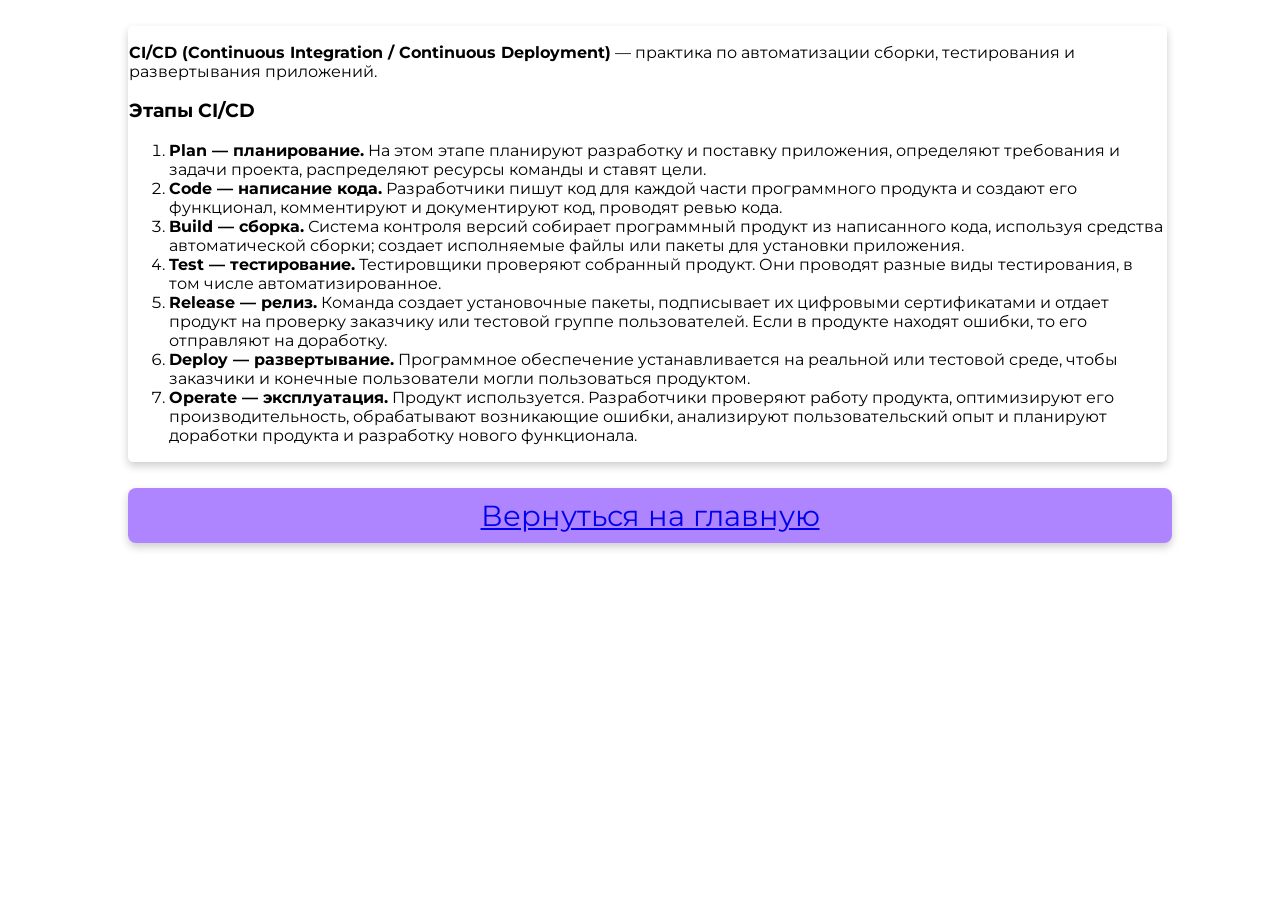
==== html/CI_CD.html @ fc8d326d "Changes to be committed: 	modified:   css/style.css 	new file:   html/CI_CD.html 	new file:   img/CI" ====
<!DOCTYPE html>
<html>
   <head>
      <title>CI/CD</title>
      <link rel="stylesheet" type="text/css" href="../css/style.css">
      <link rel="stylesheet" type="text/css" href="../css/font-awesome.css">
      <link rel="shortcut icon" href="../img/skypro.webp" type="image/x-icon">
      <link href="https://fonts.googleapis.com/css?family=Montserrat:700" rel="stylesheet">      
      <meta charset="utf-8">
      <meta name="viewport" content="width=device-width, initial-scale=1">      
   </head>
   <body>
      <!--Card-->
   <div class="card_win">
      <p><b>CI/CD (Continuous Integration / Continuous Deployment)</b> — практика по автоматизации сборки, тестирования и развертывания приложений.</p>
      <h3 id="rt-0">Этапы CI/CD</h3>
      <ol>
        <li><b>Plan — планирование.</b> На этом этапе планируют разработку и поставку приложения, определяют требования и задачи проекта, распределяют ресурсы команды и ставят цели.</li>
        <li><b>Code — написание кода.</b> Разработчики пишут код для каждой части программного продукта и создают его функционал, комментируют и документируют код, проводят ревью кода.</li>
        <li><b>Build — сборка.</b> Система контроля версий собирает программный продукт из написанного кода, используя средства автоматической сборки; создает исполняемые файлы или пакеты для установки приложения.</li>
        <li><b>Test — тестирование.</b> Тестировщики проверяют собранный продукт. Они проводят разные виды тестирования, в том числе автоматизированное.</li>
        <li><b>Release — релиз.</b> Команда создает установочные пакеты, подписывает их цифровыми сертификатами и отдает продукт на проверку заказчику или тестовой группе пользователей. Если в продукте находят ошибки, то его отправляют на доработку.</li>
        <li><b>Deploy — развертывание.</b> Программное обеспечение устанавливается на реальной или тестовой среде, чтобы заказчики и конечные пользователи могли пользоваться продуктом.</li>
        <li><b>Operate — эксплуатация.</b> Продукт используется. Разработчики проверяют работу продукта, оптимизируют его производительность, обрабатывают возникающие ошибки, анализируют пользовательский опыт и планируют доработки продукта и разработку нового функционала.</li>
      </ol>       
   </div>
      <!--footer-->
      <footer class="animated fadeIn">
          <p class="location_win" align="center">
            <a href="../index.html">Вернуться на главную</a>
         </p>
         &copy; 2024. SkyPro
      </footer>
   </body>
</html>
---- css/style.css ----
* {
	font-family: 'Montserrat', sans-serif;
}

body {
	width: 100%;
	margin: 0px;
	background-image: url(../img/bg.jpg);
	background-repeat: repeat-y no-repeat;
	background-size: cover;
	background-position: center;
	background-attachment: fixed;
}

.icons>a {
	text-decoration: none;
	color: darkgray;
}

.location>a {
	text-decoration: none;
	color: white;
}

.location:hover {
	box-shadow: 0 8px 16px 0 rgba(0, 0, 0, 0.2);
}


/*---------- Responsive Grid ---------------*/

@media screen and (min-width: 1001px) {
	.card {
		margin-left: 32%;
		margin-top: 2%;
		padding: 1px;		
		background-color: white;
		box-shadow: 0 4px 8px 0 rgba(0, 0, 0, 0.2);
		transition: 0.3s;
		width: 35%;
		border-radius: 5px;
	}
	.card_win {
		margin-left: 10%;
		margin-top: 2%;
		padding: 1px;		
		background-color: white;
		box-shadow: 0 4px 8px 0 rgba(0, 0, 0, 0.2);
		transition: 0.3s;
		width: 81%;
		border-radius: 5px;
	}
	.card:hover {
		box-shadow: 0 8px 16px 0 rgba(0, 0, 0, 1);
	}	
	img {
		border: 5px solid rgb(88,14,162);
		border-radius: 2%;
		margin-top: 2%;
		margin-bottom: -15% !important;
		width: 20%;
	}
	.name {
		text-align: center;
		font-size: 2.8em;
		color: rgb(88,14,162);
		margin-top: 5%;
		margin-bottom: auto;
		text-transform: capitalize;
	}
	hr {
		margin-top: 18%;
		width: 90%;
		height: 2px;
		background-color: rgb(88,14,162);
		border: 0px;
	}
	.subtitle {
		text-align: center;
		font-size: 1.5em;
		color: darkgray;
	}
	.icons {
		font-size: 18px;
		text-align: center;
		margin-right: 0px;
		margin-left: 0px;
		color: darkgray;
		margin-bottom: 40px;
	}
	.location_win {
		text-align: center;
		color: white;
		font-size: 1.5em;		
		background-color: rgba(175,133,255,1);
		margin-left: 10%;
		margin-top: 2%;
		padding: 10px;
		border-radius: 8px;
		box-shadow: 0 4px 8px 0 rgba(0, 0, 0, 0.2);
		transition: 0.3s;
		width: 80%;
	}
	.location {
		text-align: center;
		color: white;
		font-size: 1.5em;
		display: block;
		background-color: rgba(175,133,255,1);
		padding: 10px;
		margin-left: auto;
		margin-right: auto;
		border-radius: 8px;
		width: 90%;
	}
		
}

@media (min-width: 100px) and (max-width: 728px) and (orientation:portrait) {
	body {
		width: 100%;
		margin: 0px;
		background: url(../img/bg.jpg) fixed no;
		overflow-x: hidden;
	}
	hr {
		width: 93%;
		height: 2px;
		background-color: gainsboro;
		border: 0px;
	}
	.card {
		margin-top: 10%;
		margin-left: 2%;
		margin-right: 0px;
		background-color: white;
		box-shadow: 0 4px 8px 0 rgba(0, 0, 0, 0.2);
		transition: 0.3s;
		width: 95%;
		border-radius: 5px;
	}
	.card:hover {
		box-shadow: 0 8px 16px 0 rgba(0, 0, 0, 1);
	}
	img {
		border: 15px solid white;
		margin-bottom: -20% !important;
		border-radius: 50%;
		width: 33%;
	}	
	.name {
		padding-right: 4px;
		padding-left: 4px;
		text-align: center;
		font-size: 2.5em;
		color: gainsboro;
		margin-top: 16%;
		margin-bottom: auto;
		text-transform: capitalize;
	}
	.subtitle {
		text-align: center;
		font-size: 1.2em;
		color: darkgray;
	}
	.icons {
		font-size: 11px;
		text-align: center;
		margin-right: 0px;
		margin-left: 0px;
		color: darkgray;
		margin-bottom: 40px;
	}	
}

@media (min-width: 100px) and (max-width: 728px) and (orientation:landscape) {
	body {
		width: 100%;
		margin: 0px;
		background: url(../img/bg.jpg) fixed no;
		overflow-x: hidden;
	}
	hr {
		width: 93%;
		height: 2px;
		background-color: gainsboro;
		border: 0px;
	}
	.card {
		margin-top: 6%;
		margin-left: 9%;
		margin-right: 0px;
		background-color: white;
		box-shadow: 0 4px 8px 0 rgba(0, 0, 0, 0.2);
		transition: 0.3s;
		width: 80%;
		border-radius: 5px;
	}
	.card:hover {
		box-shadow: 0 8px 16px 0 rgba(0, 0, 0, 1);
	}
	img {
		border: 15px solid white;
		margin-bottom: -15% !important;
		border-radius: 50%;
		width: 25%;
	}
	.name {
		padding-right: 4px;
		padding-left: 4px;
		text-align: center;
		font-size: 2.8em;
		color: gainsboro;
		margin-top: 16%;
		margin-bottom: auto;
		text-transform: capitalize;
	}
	.subtitle {
		text-align: center;
		font-size: 1.9em;
		color: darkgray;
	}
	.icons {
		font-size: 18px;
		text-align: center;
		margin-right: 0px;
		margin-left: 0px;
		color: darkgray;
		margin-bottom: 40px;
	}
	.location {
		text-align: center;
		color: white;
		font-size: 1.5em;
		display: block;
		background-color: rgba(175,133,255,1);
		padding: 10px;
		margin-left: 7%;
		margin-right: 7%;
		border-radius: 8px;
	}
}

@media only screen and (min-width: 728px) and (max-width: 1000px) {
	body {
		width: 100%;
		margin: 0px;
		background: url(../img/bg.jpg) fixed no;
		overflow-x: hidden;
	}
	hr {
		width: 93%;
		height: 2px;
		background-color: gainsboro;
		border: 0px;
	}
	.card {
		margin-top: 4%;
		margin-left: 13%;
		align-content: center;
		background-color: white;
		box-shadow: 0 4px 8px 0 rgba(0, 0, 0, 0.2);
		transition: 0.3s;
		width: 75%;
		border-radius: 5px;
	}
	.card:hover {
		box-shadow: 0 8px 16px 0 rgba(0, 0, 0, 1);
	}
	img {
		border: 15px solid white;
		margin-bottom: -18% !important;
		border-radius: 50%;
		width: 30%;
	}
	.name {
		text-align: center;
		font-size: 2.5em;
		color: gainsboro;
		margin-top: 16%;
		margin-bottom: auto;
		text-transform: capitalize;
	}
	.subtitle {
		text-align: center;
		font-size: 2em;
		color: darkgray;
	}
	.icons {
		font-size: 15px;
		text-align: center;
		margin-right: 0px;
		margin-left: 0px;
		color: darkgray;
		margin-bottom: 40px;
	}
	.location {
		text-align: center;
		color: white;
		font-size: 1.8em;
		display: block;
		background-color: rgba(175,133,255,1);
		padding: 10px;
		margin-left: 7%;
		margin-right: 7%;
		border-radius: 8px;
	}
}


/*---------- Responsive Grid Ends ---------------*/
footer {
	text-align: center;
	color: white;
	font-size: 1.2em
}
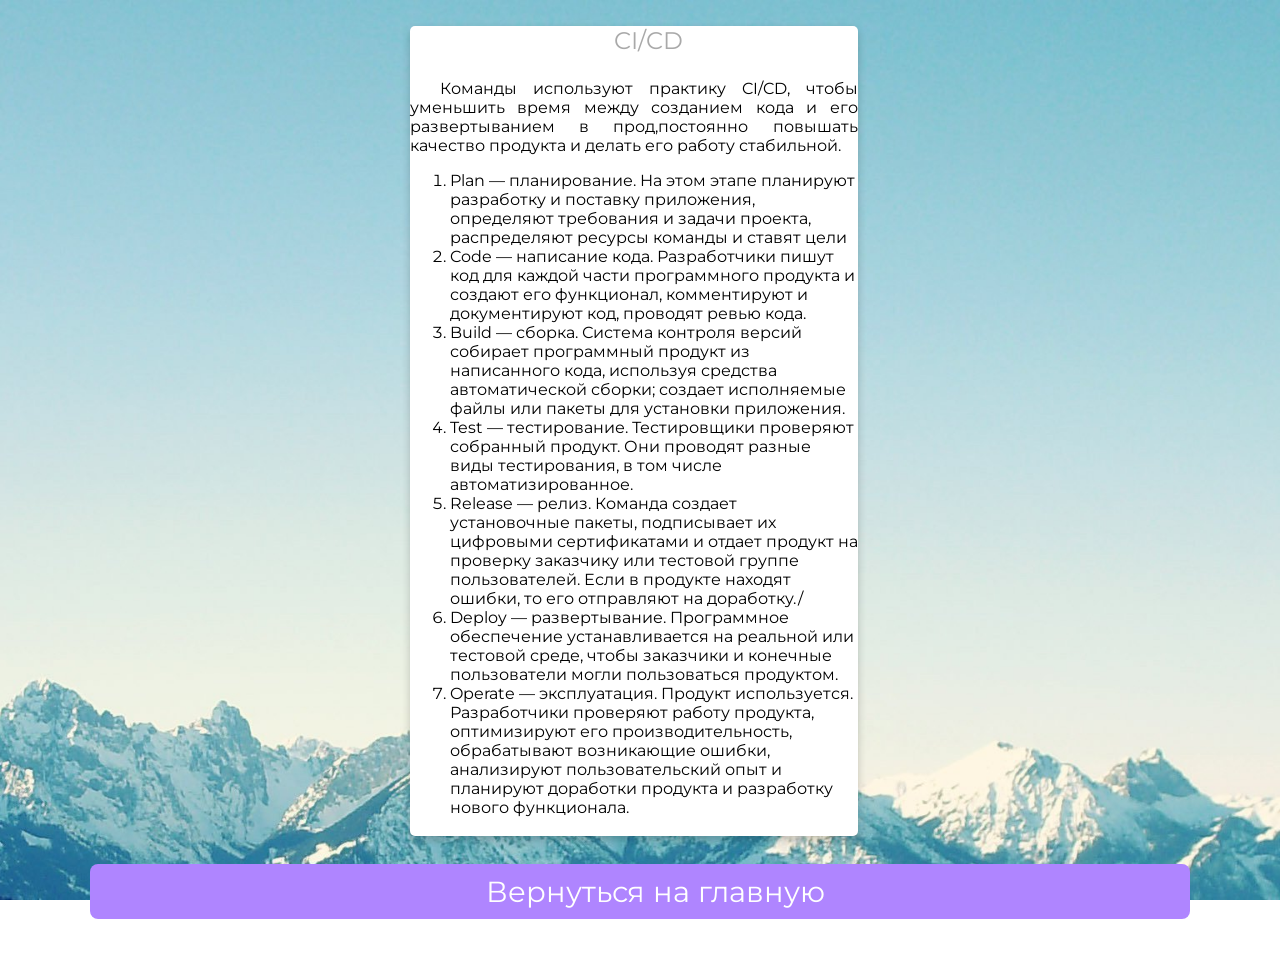
==== commit 269dc7c1: "first commit" ====
--- a/html/CI_CD.html
+++ b/html/CI_CD.html
@@ -1,35 +1,53 @@
 <!DOCTYPE html>
 <html>
-   <head>
-      <title>CI/CD</title>
-      <link rel="stylesheet" type="text/css" href="../css/style.css">
-      <link rel="stylesheet" type="text/css" href="../css/font-awesome.css">
-      <link rel="shortcut icon" href="../img/skypro.webp" type="image/x-icon">
-      <link href="https://fonts.googleapis.com/css?family=Montserrat:700" rel="stylesheet">      
-      <meta charset="utf-8">
-      <meta name="viewport" content="width=device-width, initial-scale=1">      
-   </head>
-   <body>
-      <!--Card-->
-   <div class="card_win">
-      <p><b>CI/CD (Continuous Integration / Continuous Deployment)</b> — практика по автоматизации сборки, тестирования и развертывания приложений.</p>
-      <h3 id="rt-0">Этапы CI/CD</h3>
-      <ol>
-        <li><b>Plan — планирование.</b> На этом этапе планируют разработку и поставку приложения, определяют требования и задачи проекта, распределяют ресурсы команды и ставят цели.</li>
-        <li><b>Code — написание кода.</b> Разработчики пишут код для каждой части программного продукта и создают его функционал, комментируют и документируют код, проводят ревью кода.</li>
-        <li><b>Build — сборка.</b> Система контроля версий собирает программный продукт из написанного кода, используя средства автоматической сборки; создает исполняемые файлы или пакеты для установки приложения.</li>
-        <li><b>Test — тестирование.</b> Тестировщики проверяют собранный продукт. Они проводят разные виды тестирования, в том числе автоматизированное.</li>
-        <li><b>Release — релиз.</b> Команда создает установочные пакеты, подписывает их цифровыми сертификатами и отдает продукт на проверку заказчику или тестовой группе пользователей. Если в продукте находят ошибки, то его отправляют на доработку.</li>
-        <li><b>Deploy — развертывание.</b> Программное обеспечение устанавливается на реальной или тестовой среде, чтобы заказчики и конечные пользователи могли пользоваться продуктом.</li>
-        <li><b>Operate — эксплуатация.</b> Продукт используется. Разработчики проверяют работу продукта, оптимизируют его производительность, обрабатывают возникающие ошибки, анализируют пользовательский опыт и планируют доработки продукта и разработку нового функционала.</li>
-      </ol>       
-   </div>
-      <!--footer-->
-      <footer class="animated fadeIn">
-          <p class="location_win" align="center">
+
+<head>
+    <title>CI/CD</title>
+    <link rel="stylesheet" type="text/css" href="../css/style.css">
+    <link rel="stylesheet" type="text/css" href="../css/font-awesome.css">
+    <link rel="shortcut icon" href="../img/9140319.ico" type="image/x-icon">
+    <link href="https://fonts.googleapis.com/css?family=Montserrat:700" rel="stylesheet">
+    <meta charset="utf-8">
+    <meta name="viewport" content="width=device-width, initial-scale=1">
+</head>
+
+<body>
+    <!--Card-->
+    <div class="card animated fadeIn">
+        <p class="subtitle">CI/CD</p>
+        <p class="justify">Команды используют практику CI/CD, чтобы уменьшить время между
+            созданием кода и его развертыванием в прод,постоянно повышать качество продукта
+            и делать его работу стабильной.</p>
+        <ol>
+            <li>Plan — планирование. На этом этапе планируют разработку и поставку приложения, определяют
+                требования и задачи проекта, распределяют ресурсы команды и ставят цели</li>
+            <li>Code — написание кода. Разработчики пишут код для каждой части программного продукта и создают его
+                функционал,
+                комментируют и документируют код, проводят ревью кода.</li>
+            <li>Build — сборка. Система контроля версий собирает программный продукт из написанного кода,
+                используя средства автоматической сборки; создает исполняемые файлы или пакеты для установки приложения.
+            </li>
+            <li>Test — тестирование. Тестировщики проверяют собранный продукт. Они проводят разные виды тестирования, в
+                том числе автоматизированное.</li>
+            <li>Release — релиз. Команда создает установочные пакеты, подписывает их цифровыми сертификатами
+                и отдает продукт на проверку заказчику или тестовой группе пользователей.
+                Если в продукте находят ошибки, то его отправляют на доработку./</li>
+            <li>Deploy — развертывание. Программное обеспечение устанавливается на реальной или тестовой среде,
+                чтобы заказчики и конечные пользователи могли пользоваться продуктом.</li>
+            <li>Operate — эксплуатация. Продукт используется. Разработчики проверяют работу продукта, оптимизируют его
+                производительность,
+                обрабатывают возникающие ошибки, анализируют пользовательский опыт и планируют доработки продукта и
+                разработку нового функционала.</li>
+            </uol>
+            <br>
+    </div>
+    <!--footer-->
+    <footer class="animated fadeIn">
+        <p class="location" align="center">
             <a href="../index.html">Вернуться на главную</a>
-         </p>
-         &copy; 2024. SkyPro
-      </footer>
-   </body>
+        </p>
+        &copy; 2025. SkyPro
+    </footer>
+</body>
+
 </html>
--- a/css/style.css
+++ b/css/style.css
@@ -5,7 +5,7 @@
 body {
 	width: 100%;
 	margin: 0px;
-	background-image: url(../img/bg.jpg);
+	background-image: url(../img/bg2.jpg);
 	background-repeat: repeat-y no-repeat;
 	background-size: cover;
 	background-position: center;
@@ -33,102 +33,85 @@
 	.card {
 		margin-left: 32%;
 		margin-top: 2%;
-		padding: 1px;		
+		padding: 0px;
 		background-color: white;
 		box-shadow: 0 4px 8px 0 rgba(0, 0, 0, 0.2);
 		transition: 0.3s;
 		width: 35%;
 		border-radius: 5px;
 	}
-	.card_win {
-		margin-left: 10%;
-		margin-top: 2%;
-		padding: 1px;		
-		background-color: white;
-		box-shadow: 0 4px 8px 0 rgba(0, 0, 0, 0.2);
-		transition: 0.3s;
-		width: 81%;
-		border-radius: 5px;
-	}
+
 	.card:hover {
 		box-shadow: 0 8px 16px 0 rgba(0, 0, 0, 1);
-	}	
+	}
+
 	img {
-		border: 5px solid rgb(88,14,162);
-		border-radius: 2%;
-		margin-top: 2%;
+		border: 20px solid white;
+		border-radius: 50%;
+		margin-top: 8%;
 		margin-bottom: -15% !important;
-		width: 20%;
-	}
+		width: 30%;
+	}
+
 	.name {
 		text-align: center;
 		font-size: 2.8em;
-		color: rgb(88,14,162);
-		margin-top: 5%;
+		color: gainsboro;
+		margin-top: 15%;
 		margin-bottom: auto;
 		text-transform: capitalize;
 	}
-	hr {
-		margin-top: 18%;
-		width: 90%;
-		height: 2px;
-		background-color: rgb(88,14,162);
-		border: 0px;
-	}
-	.subtitle {
-		text-align: center;
-		font-size: 1.5em;
-		color: darkgray;
-	}
-	.icons {
-		font-size: 18px;
-		text-align: center;
-		margin-right: 0px;
-		margin-left: 0px;
-		color: darkgray;
-		margin-bottom: 40px;
-	}
-	.location_win {
-		text-align: center;
-		color: white;
-		font-size: 1.5em;		
-		background-color: rgba(175,133,255,1);
-		margin-left: 10%;
-		margin-top: 2%;
-		padding: 10px;
-		border-radius: 8px;
-		box-shadow: 0 4px 8px 0 rgba(0, 0, 0, 0.2);
-		transition: 0.3s;
-		width: 80%;
-	}
-	.location {
-		text-align: center;
-		color: white;
-		font-size: 1.5em;
-		display: block;
-		background-color: rgba(175,133,255,1);
-		padding: 10px;
-		margin-left: auto;
-		margin-right: auto;
-		border-radius: 8px;
-		width: 90%;
-	}
-		
-}
-
-@media (min-width: 100px) and (max-width: 728px) and (orientation:portrait) {
-	body {
-		width: 100%;
-		margin: 0px;
-		background: url(../img/bg.jpg) fixed no;
-		overflow-x: hidden;
-	}
+
 	hr {
 		width: 93%;
 		height: 2px;
 		background-color: gainsboro;
 		border: 0px;
 	}
+
+	.subtitle {
+		text-align: center;
+		font-size: 1.5em;
+		color: darkgray;
+	}
+
+	.icons {
+		font-size: 18px;
+		text-align: center;
+		margin-right: 0px;
+		margin-left: 0px;
+		color: darkgray;
+		margin-bottom: 40px;
+	}
+
+	.location {
+		text-align: center;
+		color: white;
+		font-size: 1.5em;
+		display: block;
+		background-color: rgba(175, 133, 255, 1);
+		padding: 10px;
+		margin-left: 7%;
+		margin-right: 7%;
+		border-radius: 8px;
+	}
+}
+
+@media (min-width: 100px) and (max-width: 728px) and (orientation:portrait) {
+	body {
+		width: 100%;
+		margin: 0px;
+		background: url(../img/bg2.jpg) fixed no;
+		overflow-x: hidden;
+	}
+
+	hr {
+		width: 93%;
+		height: 2px;
+		background-color: gainsboro;
+		border: 0px;
+	}
+
 	.card {
 		margin-top: 10%;
 		margin-left: 2%;
@@ -139,15 +122,18 @@
 		width: 95%;
 		border-radius: 5px;
 	}
+
 	.card:hover {
 		box-shadow: 0 8px 16px 0 rgba(0, 0, 0, 1);
 	}
+
 	img {
 		border: 15px solid white;
 		margin-bottom: -20% !important;
 		border-radius: 50%;
 		width: 33%;
-	}	
+	}
+
 	.name {
 		padding-right: 4px;
 		padding-left: 4px;
@@ -158,11 +144,13 @@
 		margin-bottom: auto;
 		text-transform: capitalize;
 	}
+
 	.subtitle {
 		text-align: center;
 		font-size: 1.2em;
 		color: darkgray;
 	}
+
 	.icons {
 		font-size: 11px;
 		text-align: center;
@@ -170,22 +158,36 @@
 		margin-left: 0px;
 		color: darkgray;
 		margin-bottom: 40px;
-	}	
+	}
+
+	.location {
+		text-align: center;
+		color: white;
+		font-size: 0.8em;
+		display: block;
+		background-color: rgba(175, 133, 255, 1);
+		padding: 10px;
+		margin-left: 7%;
+		margin-right: 7%;
+		border-radius: 8px;
+	}
 }
 
 @media (min-width: 100px) and (max-width: 728px) and (orientation:landscape) {
 	body {
 		width: 100%;
 		margin: 0px;
-		background: url(../img/bg.jpg) fixed no;
+		background: url(../img/bg2.jpg) fixed no;
 		overflow-x: hidden;
 	}
+
 	hr {
 		width: 93%;
 		height: 2px;
 		background-color: gainsboro;
 		border: 0px;
 	}
+
 	.card {
 		margin-top: 6%;
 		margin-left: 9%;
@@ -196,15 +198,18 @@
 		width: 80%;
 		border-radius: 5px;
 	}
+
 	.card:hover {
 		box-shadow: 0 8px 16px 0 rgba(0, 0, 0, 1);
 	}
+
 	img {
 		border: 15px solid white;
 		margin-bottom: -15% !important;
 		border-radius: 50%;
 		width: 25%;
 	}
+
 	.name {
 		padding-right: 4px;
 		padding-left: 4px;
@@ -215,11 +220,13 @@
 		margin-bottom: auto;
 		text-transform: capitalize;
 	}
+
 	.subtitle {
 		text-align: center;
 		font-size: 1.9em;
 		color: darkgray;
 	}
+
 	.icons {
 		font-size: 18px;
 		text-align: center;
@@ -228,12 +235,13 @@
 		color: darkgray;
 		margin-bottom: 40px;
 	}
+
 	.location {
 		text-align: center;
 		color: white;
 		font-size: 1.5em;
 		display: block;
-		background-color: rgba(175,133,255,1);
+		background-color: rgb(102, 198, 219);
 		padding: 10px;
 		margin-left: 7%;
 		margin-right: 7%;
@@ -245,15 +253,17 @@
 	body {
 		width: 100%;
 		margin: 0px;
-		background: url(../img/bg.jpg) fixed no;
+		background: url(../img/bg2.jpg) fixed no;
 		overflow-x: hidden;
 	}
+
 	hr {
 		width: 93%;
 		height: 2px;
 		background-color: gainsboro;
 		border: 0px;
 	}
+
 	.card {
 		margin-top: 4%;
 		margin-left: 13%;
@@ -264,15 +274,18 @@
 		width: 75%;
 		border-radius: 5px;
 	}
+
 	.card:hover {
 		box-shadow: 0 8px 16px 0 rgba(0, 0, 0, 1);
 	}
+
 	img {
 		border: 15px solid white;
 		margin-bottom: -18% !important;
 		border-radius: 50%;
 		width: 30%;
 	}
+
 	.name {
 		text-align: center;
 		font-size: 2.5em;
@@ -281,11 +294,13 @@
 		margin-bottom: auto;
 		text-transform: capitalize;
 	}
+
 	.subtitle {
 		text-align: center;
 		font-size: 2em;
 		color: darkgray;
 	}
+
 	.icons {
 		font-size: 15px;
 		text-align: center;
@@ -294,12 +309,13 @@
 		color: darkgray;
 		margin-bottom: 40px;
 	}
+
 	.location {
 		text-align: center;
 		color: white;
 		font-size: 1.8em;
 		display: block;
-		background-color: rgba(175,133,255,1);
+		background-color: rgba(175, 133, 255, 1);
 		padding: 10px;
 		margin-left: 7%;
 		margin-right: 7%;
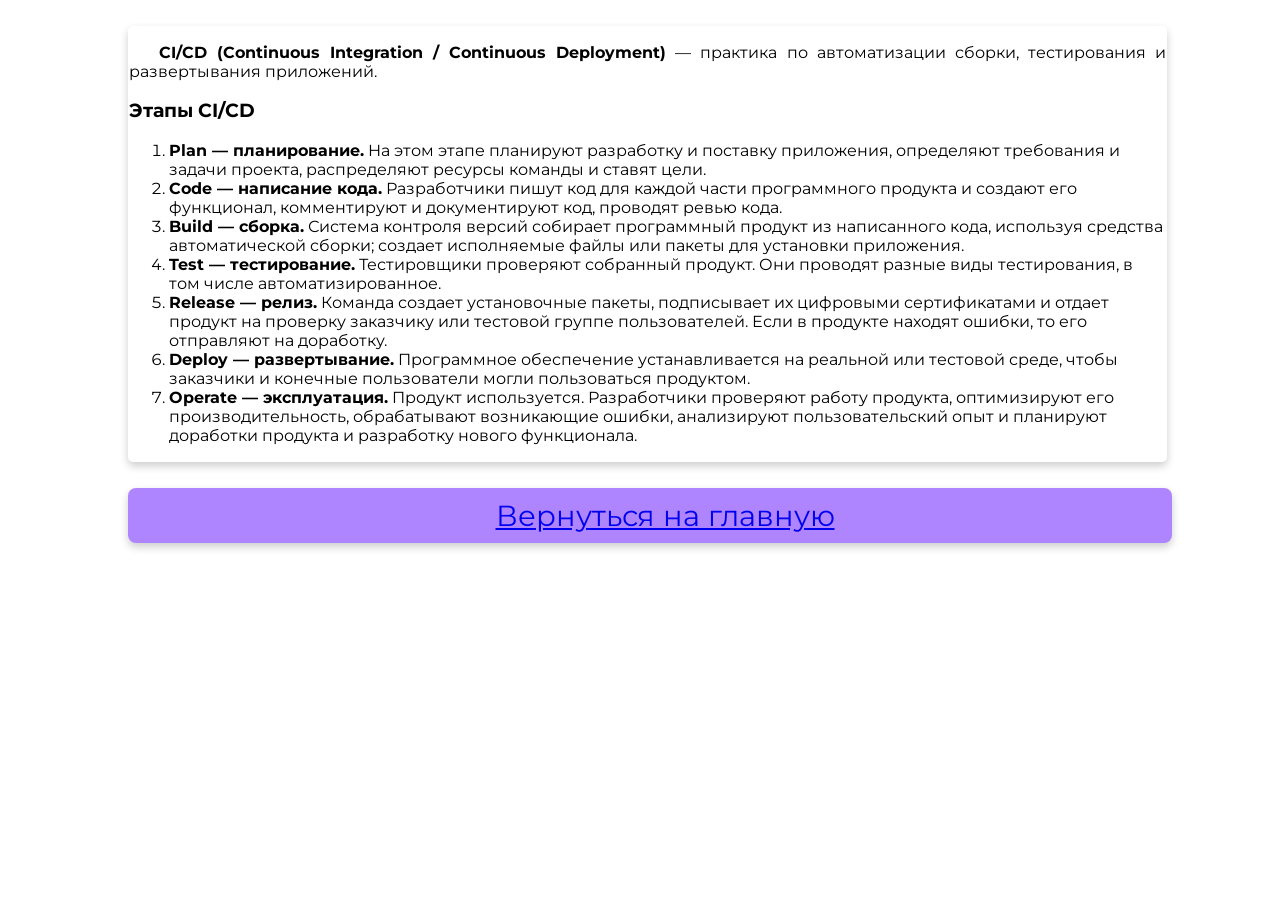
==== commit 7df11da1: "Merge 84fdaaa204f782658169367867a583629b1c07bc into 71b51c3827b2974a1ff5dd204e92a93de5986c6e" ====
--- a/html/CI_CD.html
+++ b/html/CI_CD.html
@@ -1,53 +1,35 @@
 <!DOCTYPE html>
 <html>
-
-<head>
-    <title>CI/CD</title>
-    <link rel="stylesheet" type="text/css" href="../css/style.css">
-    <link rel="stylesheet" type="text/css" href="../css/font-awesome.css">
-    <link rel="shortcut icon" href="../img/9140319.ico" type="image/x-icon">
-    <link href="https://fonts.googleapis.com/css?family=Montserrat:700" rel="stylesheet">
-    <meta charset="utf-8">
-    <meta name="viewport" content="width=device-width, initial-scale=1">
-</head>
-
-<body>
-    <!--Card-->
-    <div class="card animated fadeIn">
-        <p class="subtitle">CI/CD</p>
-        <p class="justify">Команды используют практику CI/CD, чтобы уменьшить время между
-            созданием кода и его развертыванием в прод,постоянно повышать качество продукта
-            и делать его работу стабильной.</p>
-        <ol>
-            <li>Plan — планирование. На этом этапе планируют разработку и поставку приложения, определяют
-                требования и задачи проекта, распределяют ресурсы команды и ставят цели</li>
-            <li>Code — написание кода. Разработчики пишут код для каждой части программного продукта и создают его
-                функционал,
-                комментируют и документируют код, проводят ревью кода.</li>
-            <li>Build — сборка. Система контроля версий собирает программный продукт из написанного кода,
-                используя средства автоматической сборки; создает исполняемые файлы или пакеты для установки приложения.
-            </li>
-            <li>Test — тестирование. Тестировщики проверяют собранный продукт. Они проводят разные виды тестирования, в
-                том числе автоматизированное.</li>
-            <li>Release — релиз. Команда создает установочные пакеты, подписывает их цифровыми сертификатами
-                и отдает продукт на проверку заказчику или тестовой группе пользователей.
-                Если в продукте находят ошибки, то его отправляют на доработку./</li>
-            <li>Deploy — развертывание. Программное обеспечение устанавливается на реальной или тестовой среде,
-                чтобы заказчики и конечные пользователи могли пользоваться продуктом.</li>
-            <li>Operate — эксплуатация. Продукт используется. Разработчики проверяют работу продукта, оптимизируют его
-                производительность,
-                обрабатывают возникающие ошибки, анализируют пользовательский опыт и планируют доработки продукта и
-                разработку нового функционала.</li>
-            </uol>
-            <br>
-    </div>
-    <!--footer-->
-    <footer class="animated fadeIn">
-        <p class="location" align="center">
+   <head>
+      <title>CI/CD</title>
+      <link rel="stylesheet" type="text/css" href="../css/style.css">
+      <link rel="stylesheet" type="text/css" href="../css/font-awesome.css">
+      <link rel="shortcut icon" href="../img/skypro.webp" type="image/x-icon">
+      <link href="https://fonts.googleapis.com/css?family=Montserrat:700" rel="stylesheet">      
+      <meta charset="utf-8">
+      <meta name="viewport" content="width=device-width, initial-scale=1">      
+   </head>
+   <body>
+      <!--Card-->
+   <div class="card_win">
+      <p><b>CI/CD (Continuous Integration / Continuous Deployment)</b> — практика по автоматизации сборки, тестирования и развертывания приложений.</p>
+      <h3 id="rt-0">Этапы CI/CD</h3>
+      <ol>
+        <li><b>Plan — планирование.</b> На этом этапе планируют разработку и поставку приложения, определяют требования и задачи проекта, распределяют ресурсы команды и ставят цели.</li>
+        <li><b>Code — написание кода.</b> Разработчики пишут код для каждой части программного продукта и создают его функционал, комментируют и документируют код, проводят ревью кода.</li>
+        <li><b>Build — сборка.</b> Система контроля версий собирает программный продукт из написанного кода, используя средства автоматической сборки; создает исполняемые файлы или пакеты для установки приложения.</li>
+        <li><b>Test — тестирование.</b> Тестировщики проверяют собранный продукт. Они проводят разные виды тестирования, в том числе автоматизированное.</li>
+        <li><b>Release — релиз.</b> Команда создает установочные пакеты, подписывает их цифровыми сертификатами и отдает продукт на проверку заказчику или тестовой группе пользователей. Если в продукте находят ошибки, то его отправляют на доработку.</li>
+        <li><b>Deploy — развертывание.</b> Программное обеспечение устанавливается на реальной или тестовой среде, чтобы заказчики и конечные пользователи могли пользоваться продуктом.</li>
+        <li><b>Operate — эксплуатация.</b> Продукт используется. Разработчики проверяют работу продукта, оптимизируют его производительность, обрабатывают возникающие ошибки, анализируют пользовательский опыт и планируют доработки продукта и разработку нового функционала.</li>
+      </ol>       
+   </div>
+      <!--footer-->
+      <footer class="animated fadeIn">
+          <p class="location_win" align="center">
             <a href="../index.html">Вернуться на главную</a>
-        </p>
-        &copy; 2025. SkyPro
-    </footer>
-</body>
-
+         </p>
+         &copy; 2024. SkyPro
+      </footer>
+   </body>
 </html>
--- a/css/style.css
+++ b/css/style.css
@@ -5,7 +5,7 @@
 body {
 	width: 100%;
 	margin: 0px;
-	background-image: url(../img/bg2.jpg);
+	background-image: url(../img/bg.jpg);
 	background-repeat: repeat-y no-repeat;
 	background-size: cover;
 	background-position: center;
@@ -33,110 +33,247 @@
 	.card {
 		margin-left: 32%;
 		margin-top: 2%;
-		padding: 0px;
+		padding: 1px;		
 		background-color: white;
 		box-shadow: 0 4px 8px 0 rgba(0, 0, 0, 0.2);
 		transition: 0.3s;
 		width: 35%;
 		border-radius: 5px;
 	}
-
+	.card_win {
+		margin-left: 10%;
+		margin-top: 2%;
+		padding: 1px;		
+		background-color: white;
+		box-shadow: 0 4px 8px 0 rgba(0, 0, 0, 0.2);
+		transition: 0.3s;
+		width: 81%;
+		border-radius: 5px;
+	}
 	.card:hover {
 		box-shadow: 0 8px 16px 0 rgba(0, 0, 0, 1);
-	}
-
+	}	
 	img {
-		border: 20px solid white;
-		border-radius: 50%;
-		margin-top: 8%;
+		border: 5px solid rgb(88,14,162);
+		border-radius: 2%;
+		margin-top: 2%;
 		margin-bottom: -15% !important;
-		width: 30%;
-	}
-
+		width: 20%;
+	}
 	.name {
 		text-align: center;
 		font-size: 2.8em;
-		color: gainsboro;
-		margin-top: 15%;
+		color: rgb(88,14,162);
+		margin-top: 5%;
 		margin-bottom: auto;
 		text-transform: capitalize;
 	}
-
+	hr {
+		margin-top: 18%;
+		width: 90%;
+		height: 2px;
+		background-color: rgb(88,14,162);
+		border: 0px;
+	}
+	.subtitle {
+		text-align: center;
+		font-size: 1.5em;
+		color: darkgray;
+	}
+	.icons {
+		font-size: 18px;
+		text-align: center;
+		margin-right: 0px;
+		margin-left: 0px;
+		color: darkgray;
+		margin-bottom: 40px;
+	}
+	.location_win {
+		text-align: center;
+		color: white;
+		font-size: 1.5em;		
+		background-color: rgba(175,133,255,1);
+		margin-left: 10%;
+		margin-top: 2%;
+		padding: 10px;
+		border-radius: 8px;
+		box-shadow: 0 4px 8px 0 rgba(0, 0, 0, 0.2);
+		transition: 0.3s;
+		width: 80%;
+	}
+	.location {
+		text-align: center;
+		color: white;
+		font-size: 1.5em;
+		display: block;
+		background-color: rgba(175,133,255,1);
+		padding: 10px;
+		margin-left: auto;
+		margin-right: auto;
+		border-radius: 8px;
+		width: 90%;
+	}
+		
+}
+
+@media (min-width: 100px) and (max-width: 728px) and (orientation:portrait) {
+	body {
+		width: 100%;
+		margin: 0px;
+		background: url(../img/bg.jpg) fixed no;
+		overflow-x: hidden;
+	}
 	hr {
 		width: 93%;
 		height: 2px;
 		background-color: gainsboro;
 		border: 0px;
 	}
-
+	.card {
+		margin-top: 10%;
+		margin-left: 2%;
+		margin-right: 0px;
+		background-color: white;
+		box-shadow: 0 4px 8px 0 rgba(0, 0, 0, 0.2);
+		transition: 0.3s;
+		width: 95%;
+		border-radius: 5px;
+	}
+	.card:hover {
+		box-shadow: 0 8px 16px 0 rgba(0, 0, 0, 1);
+	}
+	img {
+		border: 15px solid white;
+		margin-bottom: -20% !important;
+		border-radius: 50%;
+		width: 33%;
+	}	
+	.name {
+		padding-right: 4px;
+		padding-left: 4px;
+		text-align: center;
+		font-size: 2.5em;
+		color: gainsboro;
+		margin-top: 16%;
+		margin-bottom: auto;
+		text-transform: capitalize;
+	}
 	.subtitle {
 		text-align: center;
-		font-size: 1.5em;
-		color: darkgray;
-	}
-
+		font-size: 1.2em;
+		color: darkgray;
+	}
 	.icons {
-		font-size: 18px;
+		font-size: 11px;
 		text-align: center;
 		margin-right: 0px;
 		margin-left: 0px;
 		color: darkgray;
 		margin-bottom: 40px;
-	}
-
-	.location {
-		text-align: center;
-		color: white;
-		font-size: 1.5em;
-		display: block;
-		background-color: rgba(175, 133, 255, 1);
-		padding: 10px;
-		margin-left: 7%;
-		margin-right: 7%;
-		border-radius: 8px;
-	}
-}
-
-@media (min-width: 100px) and (max-width: 728px) and (orientation:portrait) {
+	}	
+}
+
+@media (min-width: 100px) and (max-width: 728px) and (orientation:landscape) {
 	body {
 		width: 100%;
 		margin: 0px;
-		background: url(../img/bg2.jpg) fixed no;
+		background: url(../img/bg.jpg) fixed no;
 		overflow-x: hidden;
 	}
-
 	hr {
 		width: 93%;
 		height: 2px;
 		background-color: gainsboro;
 		border: 0px;
 	}
-
 	.card {
-		margin-top: 10%;
-		margin-left: 2%;
-		margin-right: 0px;
-		background-color: white;
-		box-shadow: 0 4px 8px 0 rgba(0, 0, 0, 0.2);
-		transition: 0.3s;
-		width: 95%;
-		border-radius: 5px;
-	}
-
+		margin-top: 6%;
+		margin-left: 9%;
+		margin-right: 0px;
+		background-color: white;
+		box-shadow: 0 4px 8px 0 rgba(0, 0, 0, 0.2);
+		transition: 0.3s;
+		width: 80%;
+		border-radius: 5px;
+	}
 	.card:hover {
 		box-shadow: 0 8px 16px 0 rgba(0, 0, 0, 1);
 	}
-
 	img {
 		border: 15px solid white;
-		margin-bottom: -20% !important;
+		margin-bottom: -15% !important;
 		border-radius: 50%;
-		width: 33%;
-	}
-
+		width: 25%;
+	}
 	.name {
 		padding-right: 4px;
 		padding-left: 4px;
+		text-align: center;
+		font-size: 2.8em;
+		color: gainsboro;
+		margin-top: 16%;
+		margin-bottom: auto;
+		text-transform: capitalize;
+	}
+	.subtitle {
+		text-align: center;
+		font-size: 1.9em;
+		color: darkgray;
+	}
+	.icons {
+		font-size: 18px;
+		text-align: center;
+		margin-right: 0px;
+		margin-left: 0px;
+		color: darkgray;
+		margin-bottom: 40px;
+	}
+	.location {
+		text-align: center;
+		color: white;
+		font-size: 1.5em;
+		display: block;
+		background-color: rgba(175,133,255,1);
+		padding: 10px;
+		margin-left: 7%;
+		margin-right: 7%;
+		border-radius: 8px;
+	}
+}
+
+@media only screen and (min-width: 728px) and (max-width: 1000px) {
+	body {
+		width: 100%;
+		margin: 0px;
+		background: url(../img/bg.jpg) fixed no;
+		overflow-x: hidden;
+	}
+	hr {
+		width: 93%;
+		height: 2px;
+		background-color: gainsboro;
+		border: 0px;
+	}
+	.card {
+		margin-top: 4%;
+		margin-left: 13%;
+		align-content: center;
+		background-color: white;
+		box-shadow: 0 4px 8px 0 rgba(0, 0, 0, 0.2);
+		transition: 0.3s;
+		width: 75%;
+		border-radius: 5px;
+	}
+	.card:hover {
+		box-shadow: 0 8px 16px 0 rgba(0, 0, 0, 1);
+	}
+	img {
+		border: 15px solid white;
+		margin-bottom: -18% !important;
+		border-radius: 50%;
+		width: 30%;
+	}
+	.name {
 		text-align: center;
 		font-size: 2.5em;
 		color: gainsboro;
@@ -144,163 +281,11 @@
 		margin-bottom: auto;
 		text-transform: capitalize;
 	}
-
 	.subtitle {
 		text-align: center;
-		font-size: 1.2em;
-		color: darkgray;
-	}
-
-	.icons {
-		font-size: 11px;
-		text-align: center;
-		margin-right: 0px;
-		margin-left: 0px;
-		color: darkgray;
-		margin-bottom: 40px;
-	}
-
-	.location {
-		text-align: center;
-		color: white;
-		font-size: 0.8em;
-		display: block;
-		background-color: rgba(175, 133, 255, 1);
-		padding: 10px;
-		margin-left: 7%;
-		margin-right: 7%;
-		border-radius: 8px;
-	}
-}
-
-@media (min-width: 100px) and (max-width: 728px) and (orientation:landscape) {
-	body {
-		width: 100%;
-		margin: 0px;
-		background: url(../img/bg2.jpg) fixed no;
-		overflow-x: hidden;
-	}
-
-	hr {
-		width: 93%;
-		height: 2px;
-		background-color: gainsboro;
-		border: 0px;
-	}
-
-	.card {
-		margin-top: 6%;
-		margin-left: 9%;
-		margin-right: 0px;
-		background-color: white;
-		box-shadow: 0 4px 8px 0 rgba(0, 0, 0, 0.2);
-		transition: 0.3s;
-		width: 80%;
-		border-radius: 5px;
-	}
-
-	.card:hover {
-		box-shadow: 0 8px 16px 0 rgba(0, 0, 0, 1);
-	}
-
-	img {
-		border: 15px solid white;
-		margin-bottom: -15% !important;
-		border-radius: 50%;
-		width: 25%;
-	}
-
-	.name {
-		padding-right: 4px;
-		padding-left: 4px;
-		text-align: center;
-		font-size: 2.8em;
-		color: gainsboro;
-		margin-top: 16%;
-		margin-bottom: auto;
-		text-transform: capitalize;
-	}
-
-	.subtitle {
-		text-align: center;
-		font-size: 1.9em;
-		color: darkgray;
-	}
-
-	.icons {
-		font-size: 18px;
-		text-align: center;
-		margin-right: 0px;
-		margin-left: 0px;
-		color: darkgray;
-		margin-bottom: 40px;
-	}
-
-	.location {
-		text-align: center;
-		color: white;
-		font-size: 1.5em;
-		display: block;
-		background-color: rgb(102, 198, 219);
-		padding: 10px;
-		margin-left: 7%;
-		margin-right: 7%;
-		border-radius: 8px;
-	}
-}
-
-@media only screen and (min-width: 728px) and (max-width: 1000px) {
-	body {
-		width: 100%;
-		margin: 0px;
-		background: url(../img/bg2.jpg) fixed no;
-		overflow-x: hidden;
-	}
-
-	hr {
-		width: 93%;
-		height: 2px;
-		background-color: gainsboro;
-		border: 0px;
-	}
-
-	.card {
-		margin-top: 4%;
-		margin-left: 13%;
-		align-content: center;
-		background-color: white;
-		box-shadow: 0 4px 8px 0 rgba(0, 0, 0, 0.2);
-		transition: 0.3s;
-		width: 75%;
-		border-radius: 5px;
-	}
-
-	.card:hover {
-		box-shadow: 0 8px 16px 0 rgba(0, 0, 0, 1);
-	}
-
-	img {
-		border: 15px solid white;
-		margin-bottom: -18% !important;
-		border-radius: 50%;
-		width: 30%;
-	}
-
-	.name {
-		text-align: center;
-		font-size: 2.5em;
-		color: gainsboro;
-		margin-top: 16%;
-		margin-bottom: auto;
-		text-transform: capitalize;
-	}
-
-	.subtitle {
-		text-align: center;
 		font-size: 2em;
 		color: darkgray;
 	}
-
 	.icons {
 		font-size: 15px;
 		text-align: center;
@@ -309,13 +294,12 @@
 		color: darkgray;
 		margin-bottom: 40px;
 	}
-
 	.location {
 		text-align: center;
 		color: white;
 		font-size: 1.8em;
 		display: block;
-		background-color: rgba(175, 133, 255, 1);
+		background-color: rgba(175,133,255,1);
 		padding: 10px;
 		margin-left: 7%;
 		margin-right: 7%;
